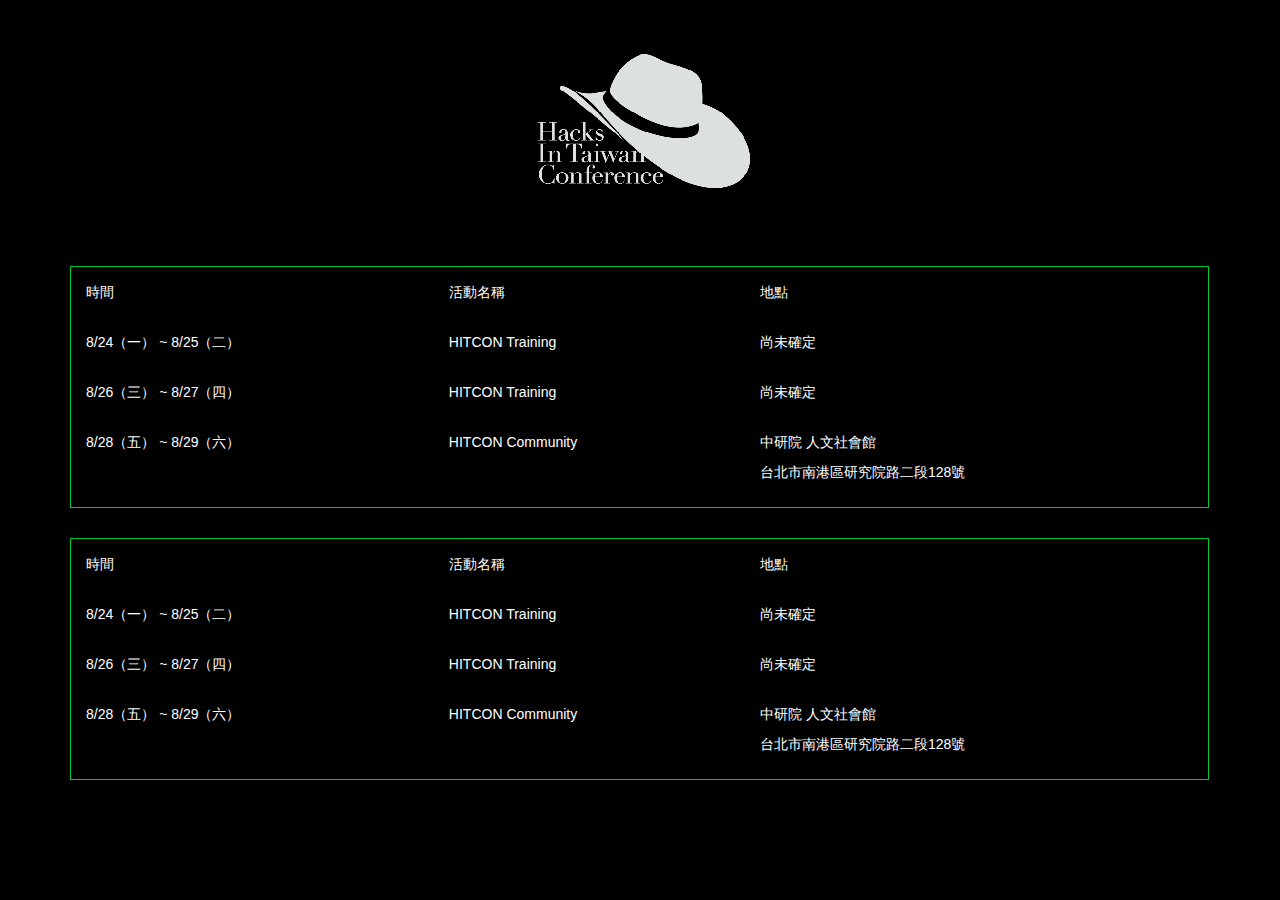
==== main.html @ 7aef3e43 "v0.1" ====
<!DOCTYPE html>
<html lang="utf-8">
  <head>
    <meta charset="utf-8">
    <meta http-equiv="X-UA-Compatible" content="IE=edge">
    <!-- Bootstrap -->
    <link href="css/bootstrap.min.css" rel="stylesheet">
    <link href="css/02_css.css" rel="stylesheet">

    <!-- HTML5 Shim and Respond.js IE8 support of HTML5 elements and media queries -->
    <!-- WARNING: Respond.js doesn't work if you view the page via file:// -->
    <!--[if lt IE 9]>
      <script src="https://oss.maxcdn.com/libs/html5shiv/3.7.0/html5shiv.js"></script>
      <script src="https://oss.maxcdn.com/libs/respond.js/1.4.2/respond.min.js"></script>
    <![endif]-->
  </head>
  <body>
    <div class="container">
      <div style="hight:250px" class="logoheader" align="center">
        <img src="img/hitcon-logo.png" style="margin: 8px"/>
      </div>
      <div id="css-table" class="css-table">
        <div class="thead">
          <div class="tr" style="font-color">
            <div class="th">時間</div>
            <div class="th">活動名稱</div>
            <div class="th">地點</div>
          </div>
        </div>
        <div class="tbody">
          <div class="tr">
            <div class="td">8/24（一） ~  8/25（二）</div>
            <div class="td">HITCON Training</div>
            <div class="td">尚未確定</div>
          </div>
          <div class="tr">
            <div class="td">8/26（三） ~  8/27（四）</div>
            <div class="td">HITCON Training</div>
            <div class="td">尚未確定</div>
          </div>
          <div class="tr">
            <div class="td">8/28（五） ~  8/29（六）</div>
            <div class="td">HITCON Community</div>
            <div class="td">
              <p>中研院 人文社會館</p>
              <p>台北市南港區研究院路二段128號</p>
            </div>
          </div>
        </div>
      </div>

      <div style="height: 10px">
      </div>

      <div id="css-table" class="css-table">
        <div class="thead">
          <div class="tr" style="font-color">
            <div class="th">時間</div>
            <div class="th">活動名稱</div>
            <div class="th">地點</div>
          </div>
        </div>
        <div class="tbody">
          <div class="tr">
            <div class="td">8/24（一） ~  8/25（二）</div>
            <div class="td">HITCON Training</div>
            <div class="td">尚未確定</div>
          </div>
          <div class="tr">
            <div class="td">8/26（三） ~  8/27（四）</div>
            <div class="td">HITCON Training</div>
            <div class="td">尚未確定</div>
          </div>
          <div class="tr">
            <div class="td">8/28（五） ~  8/29（六）</div>
            <div class="td">HITCON Community</div>
            <div class="td">
              <p>中研院 人文社會館</p>
              <p>台北市南港區研究院路二段128號</p>
            </div>
          </div>
        </div>
      </div>

      <div style="height: 10px">
      </div>

    <!-- jQuery (necessary for Bootstrap's JavaScript plugins) -->
    <script src="https://ajax.googleapis.com/ajax/libs/jquery/1.11.0/jquery.min.js"></script>
    <!-- Include all compiled plugins (below), or include individual files as needed -->
    <script src="js/bootstrap.min.js"></script>
  </body>
</html>
---- css/02_css.css ----
/* 這是自訂顏色、寬度等等地方的檔案 */

html, body {
    height:100%;
    background-color: #000000;
}

.container {
  background-color: #000000;
  min-height: 100%;
}

h2 {
  font-size: 13pt;
  font-weight: bold;
  line-height: 13px;
}

.css-table {
  width: 99.9%;
  border-collapse: collapse;
  margin-bottom: 20px;
  display: table;
  border: 1px solid #00c92f;
  color: #ffffff;
}
 
 .css-table .thead{
  display:table-header-group;
 }

 .css-table .tbody{
  display:table-row-group;
 }

 .css-table .tr{
  display:table-row;
 }

 .css-table .th,
 .css-table .td{
  display:table-cell;
  padding: 15px;
 }
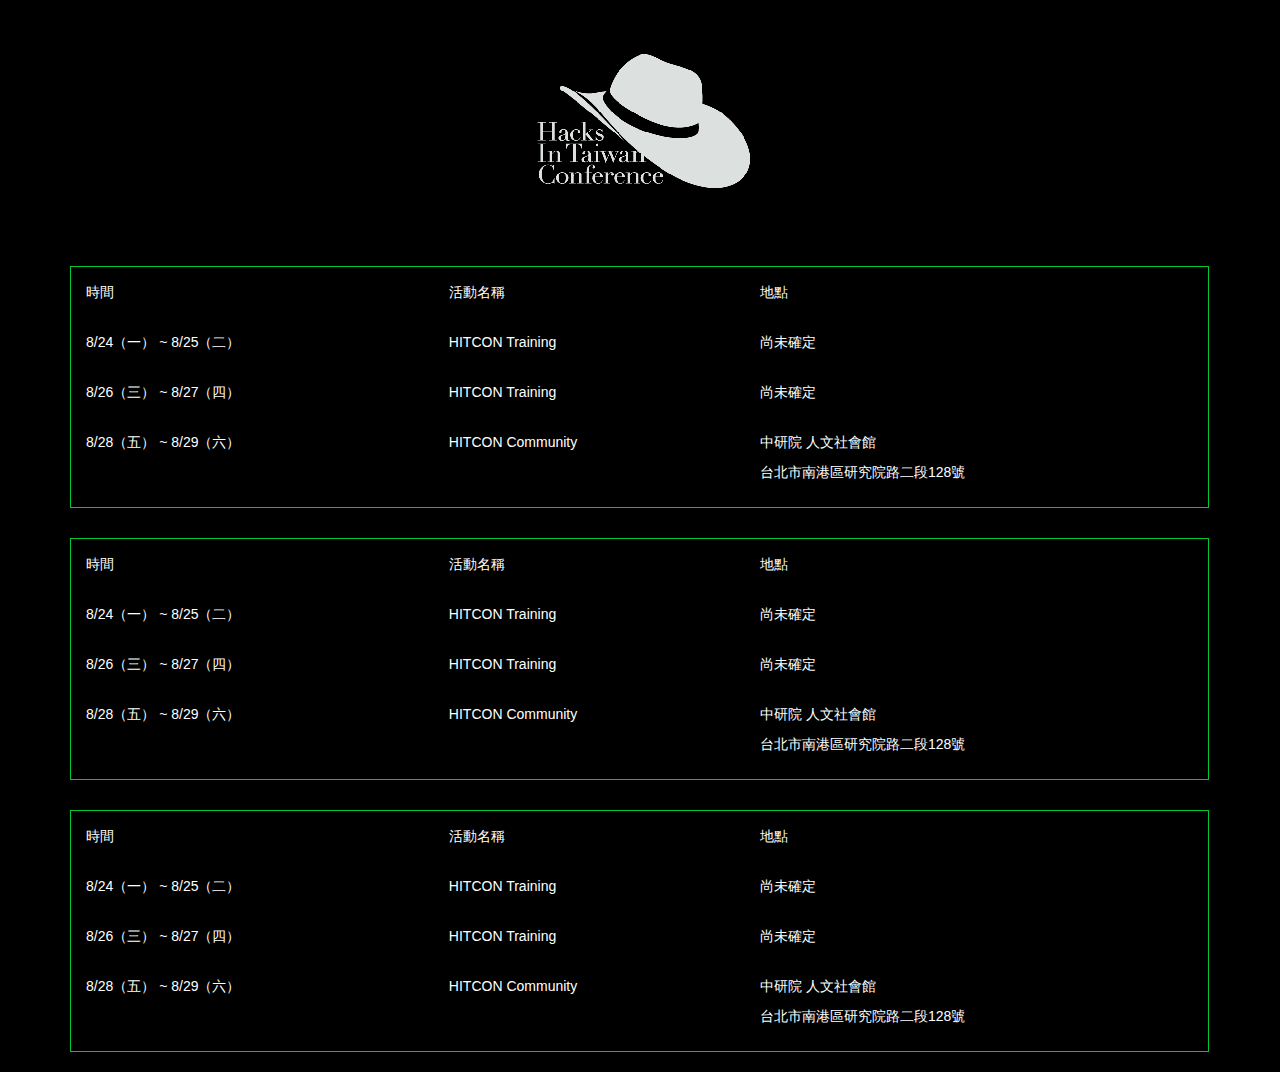
==== commit 90b473bb: "v0.2" ====
--- a/main.html
+++ b/main.html
@@ -85,6 +85,36 @@
       <div style="height: 10px">
       </div>
 
+      <div id="css-table" class="css-table">
+        <div class="thead">
+          <div class="tr" style="font-color">
+            <div class="th">時間</div>
+            <div class="th">活動名稱</div>
+            <div class="th">地點</div>
+          </div>
+        </div>
+        <div class="tbody">
+          <div class="tr">
+            <div class="td">8/24（一） ~  8/25（二）</div>
+            <div class="td">HITCON Training</div>
+            <div class="td">尚未確定</div>
+          </div>
+          <div class="tr">
+            <div class="td">8/26（三） ~  8/27（四）</div>
+            <div class="td">HITCON Training</div>
+            <div class="td">尚未確定</div>
+          </div>
+          <div class="tr">
+            <div class="td">8/28（五） ~  8/29（六）</div>
+            <div class="td">HITCON Community</div>
+            <div class="td">
+              <p>中研院 人文社會館</p>
+              <p>台北市南港區研究院路二段128號</p>
+            </div>
+          </div>
+        </div>
+      </div>
+
     <!-- jQuery (necessary for Bootstrap's JavaScript plugins) -->
     <script src="https://ajax.googleapis.com/ajax/libs/jquery/1.11.0/jquery.min.js"></script>
     <!-- Include all compiled plugins (below), or include individual files as needed -->
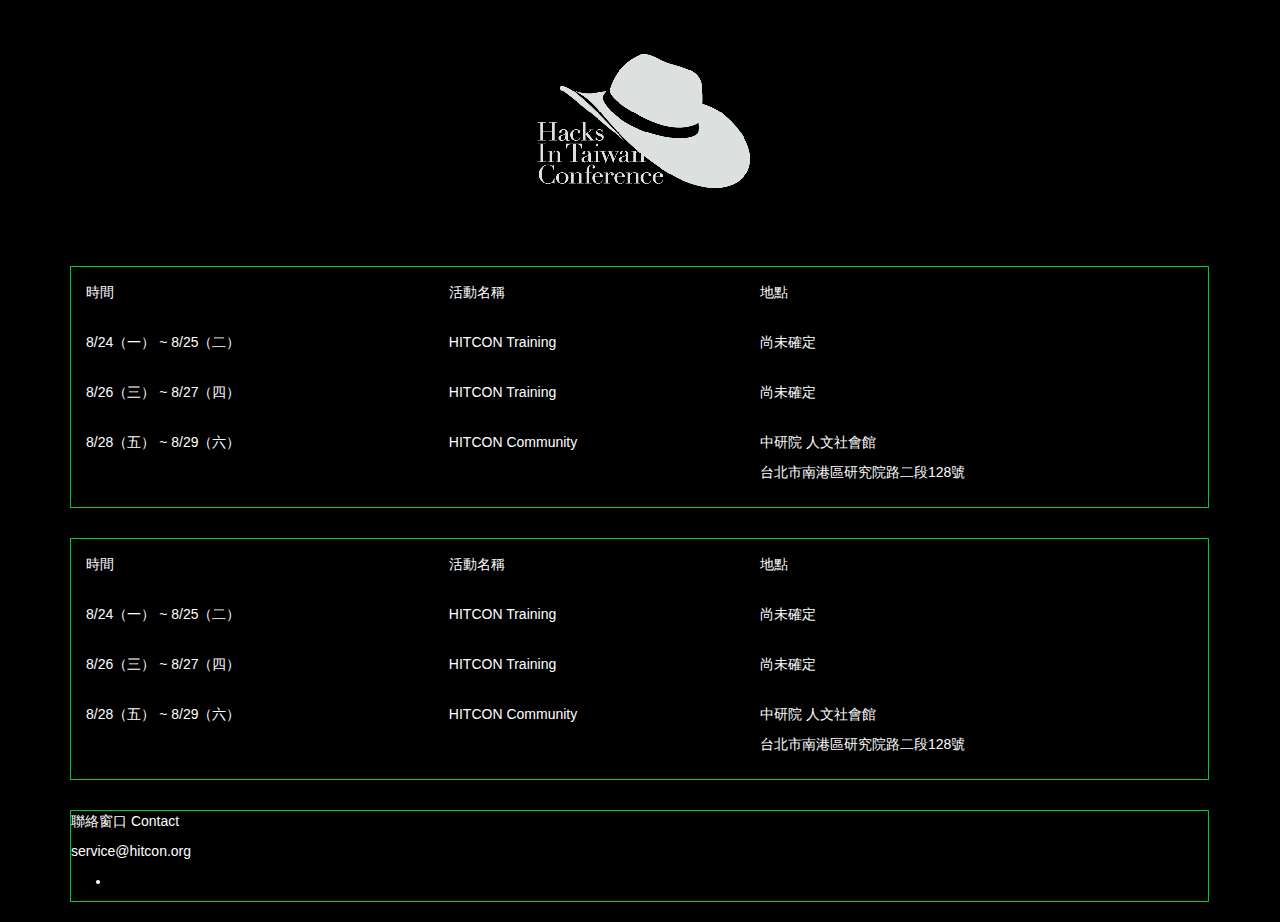
==== commit 1bd74f0a: "update main.html" ====
--- a/main.html
+++ b/main.html
@@ -1,4 +1,4 @@
-<!DOCTYPE html>
+  <!DOCTYPE html>
 <html lang="utf-8">
   <head>
     <meta charset="utf-8">
@@ -86,33 +86,16 @@
       </div>
 
       <div id="css-table" class="css-table">
-        <div class="thead">
-          <div class="tr" style="font-color">
-            <div class="th">時間</div>
-            <div class="th">活動名稱</div>
-            <div class="th">地點</div>
-          </div>
-        </div>
-        <div class="tbody">
-          <div class="tr">
-            <div class="td">8/24（一） ~  8/25（二）</div>
-            <div class="td">HITCON Training</div>
-            <div class="td">尚未確定</div>
-          </div>
-          <div class="tr">
-            <div class="td">8/26（三） ~  8/27（四）</div>
-            <div class="td">HITCON Training</div>
-            <div class="td">尚未確定</div>
-          </div>
-          <div class="tr">
-            <div class="td">8/28（五） ~  8/29（六）</div>
-            <div class="td">HITCON Community</div>
-            <div class="td">
-              <p>中研院 人文社會館</p>
-              <p>台北市南港區研究院路二段128號</p>
-            </div>
-          </div>
-        </div>
+        <p>聯絡窗口 Contact</p>
+        <p>service@hitcon.org</p>
+        <ul class="icon-list">
+          <li>
+            <a href="emailto:service@hitcon.org" id="list-email"></a>
+            <a href="http://fb.cojm/HITCON" target="_blank" id="list-fb"></a>
+            <a href="http://blog.hitcon.org/" target="_blank" id="list-blog"></a>
+            <a href="#" id="archive"></a>
+          </li>
+        </ul>
       </div>
 
     <!-- jQuery (necessary for Bootstrap's JavaScript plugins) -->
--- a/css/02_css.css
+++ b/css/02_css.css
@@ -41,4 +41,6 @@
  .css-table .td{
   display:table-cell;
   padding: 15px;
- }+ }
+
+ 